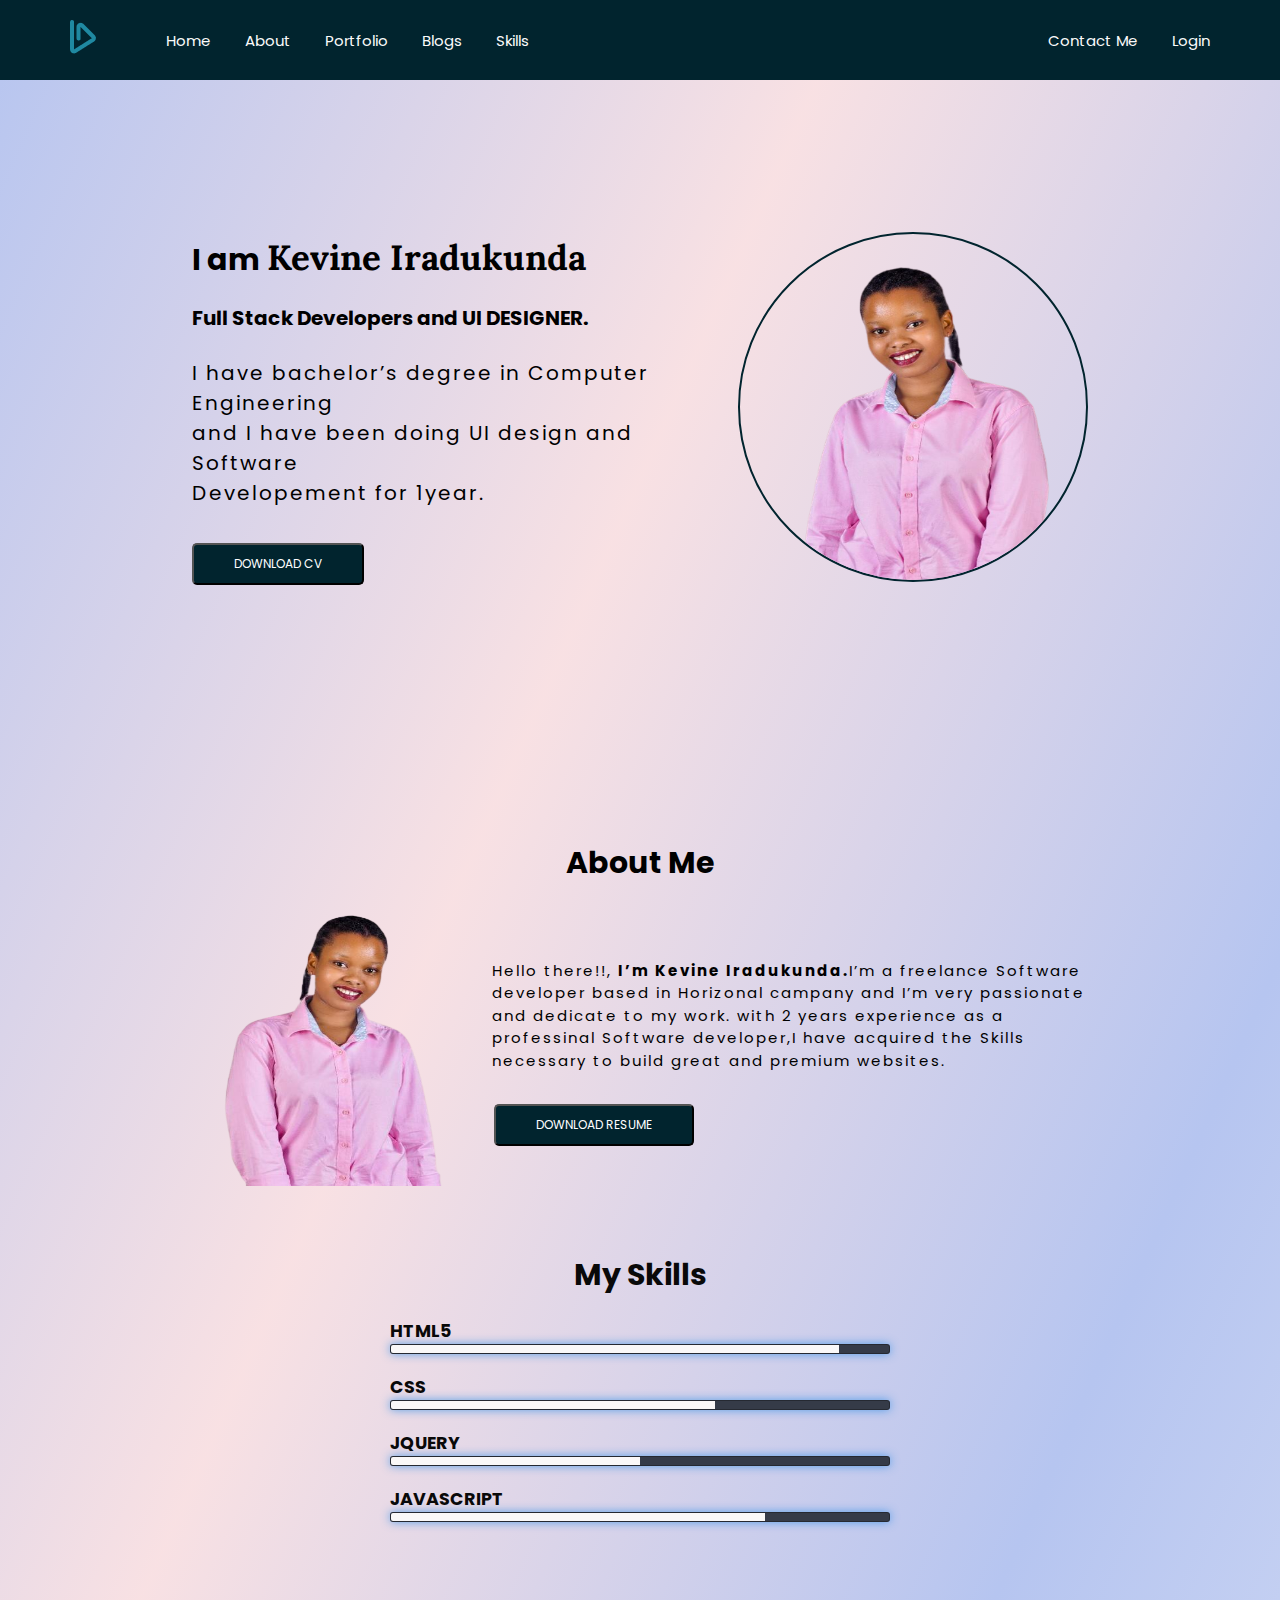
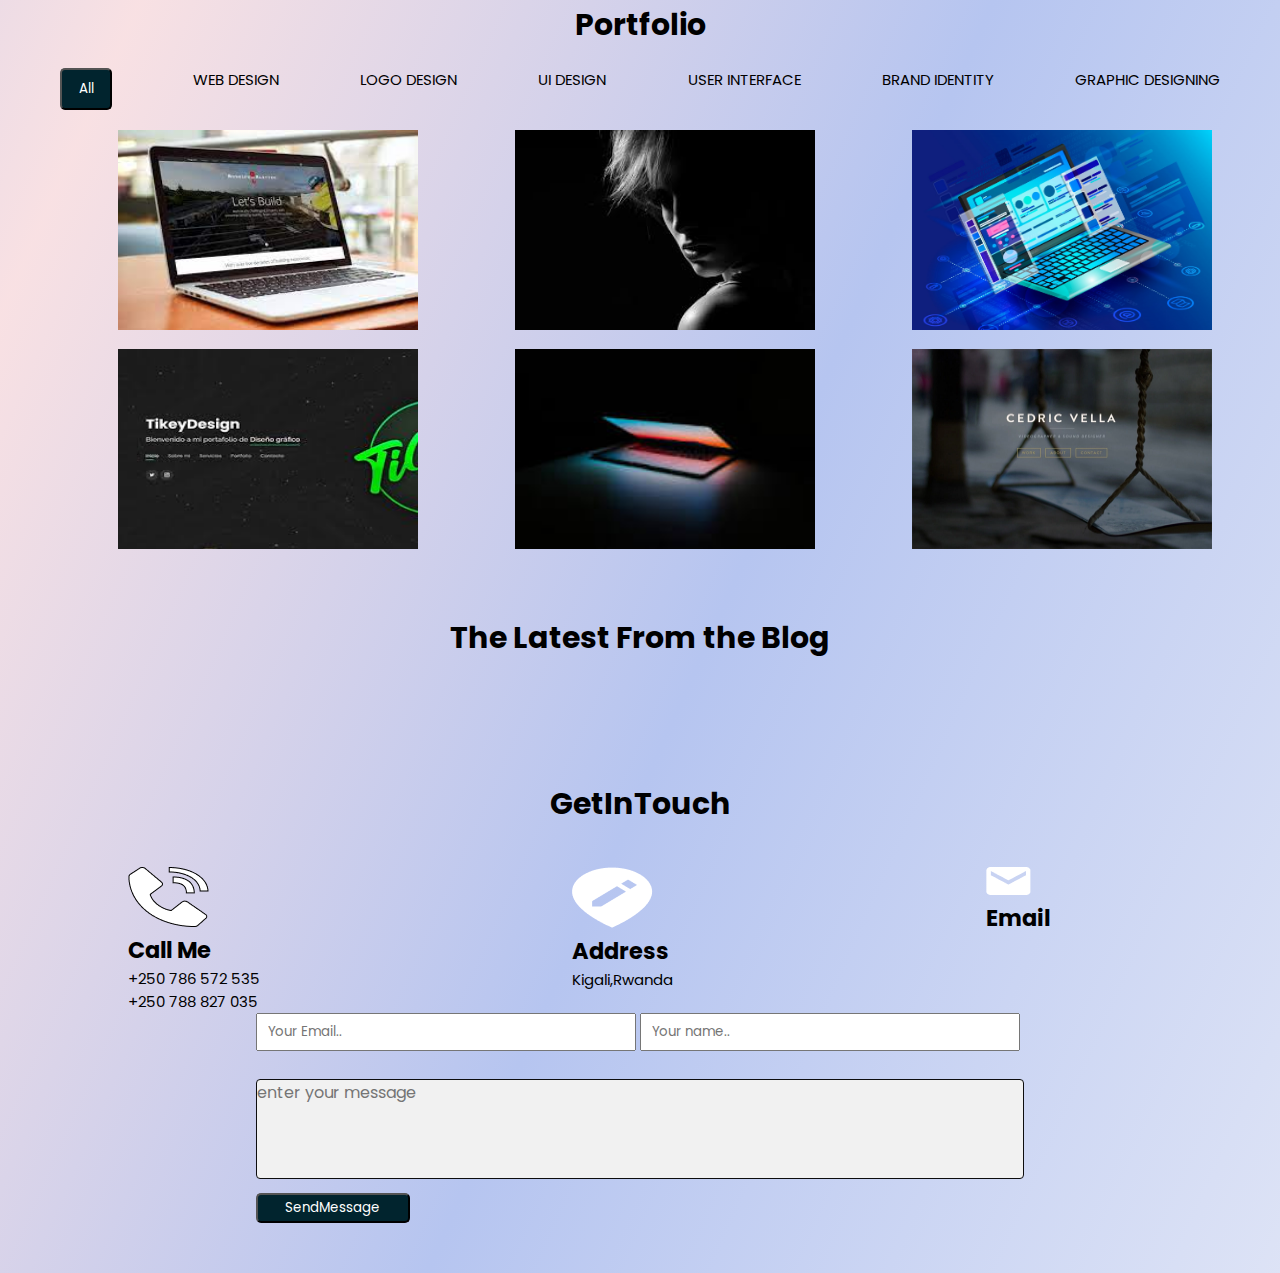
==== index.html @ cff14923 "added files" ====
<!DOCTYPE html>
<html>

<head>
  <meta name="viewport" content="width=device-width, initial-scale=1">
  <link rel="stylesheet" href="index.css">
  <link rel="preconnect" href="https://fonts.googleapis.com">
  <link rel="preconnect" href="https://fonts.gstatic.com" crossorigin>
  <link href="https://fonts.googleapis.com/css2?family=Lora:ital@1&family=Poppins:wght@200&display=swap" rel="stylesheet">
  <title>Welcome to my webpage!!</title>
</head>

<body>
  <div id="home_page">
    <!-- Start of Navbar -->
    <nav class="flex-container">
      <div class="nav-container-right">
        <div class="main_logo">
          <!-- <div><a href="#home">KI</a></div> -->
          <div class="logo">
            <img src="img/nav.png" alt="">
          </div>
        </div>
        <ul class="nav-items-left">
          <a href="#home_page">Home</a>
          <a href="#about">About</a>
          <a href="#portfolio">Portfolio</a>
          <a href="#blog">Blogs</a>
          <a href="#myskills">Skills</a>
        </ul>
      </div>

      <ul class="nav-items-right">
        <a href="#contact">Contact Me</a>
        <a href="login.html">Login</a>
      </ul>
    </nav>

    <div class="menu_nav_img">
      <img src="img/nav_menuimg.png" alt="" onclick="navimg('nav_menu')">
    </div>
   
      
   
    <!-- End of Navbar -->

    <!-- Start of Hero Section -->
    <section class="hero">
      

      <div>
        <h1>I am  <span class="k_name">Kevine Iradukunda</span> </h1>
        <p class="hero-intro1"><b>Full Stack Developers and UI DESIGNER.</b></p> 
        <p class="hero-intro">
             I have bachelor’s degree in Computer
          Engineering <br> and  I have been doing
           UI design and Software <br>Developement for 1year.
        </p>
        <button class="buttonCv"> <a href="">DOWNLOAD CV</a></button>
      </div>
      <div class="img-1">
        <img src="img/1Download.png" alt="Paris">
      </div>
    </section> 
    <!-- End of Hero Section -->

    <!-- Start of About Section -->
    <section  id="about">
      <h1>About Me</h1>
      <div class="About-section">
          <div class="reflection_img">
            <img src="img/Reflection-removebg.png" alt="Paris" width="300" height="300">
          </div>
          <div class="Abouttxt">
          <p>
            Hello there!!, <b>I’m Kevine Iradukunda.</b>I’m a freelance Software developer
            based in Horizonal campany and I’m very 
            passionate and dedicate to my work.
            with 2 years experience as a professinal
            Software developer,I have acquired the
            Skills necessary to build great and 
          premium websites.
        </p>
          <button class="buttonResume"><a href="">DOWNLOAD RESUME</a> </button>
        </div>
        
      </div>
    </section>
    <!-- End of About Section -->

    <!-- start skills -->
      <div class="skills" id="myskills">
        
        <h1>My Skills</h1>
        <li>
            <h3>HTML5</h3><span class="bar"><span class="Html5"></span></span>
        </li>
        <li>
            <h3>CSS</h3><span class="bar"><span class="Css"></span></span>
        </li>
        <li>
            <h3>JQUERY</h3><span class="bar"><span class="Jquery"></span></span>
        </li>
        <li>
            <h3>JAVASCRIPT</h3><span class="bar"><span class="javascript"></span></span>
        </li>
       
    </div>
     <!-- end skills -->

    <!-- start portfolio -->
      <section class="portfolio" id="portfolio">
        <h1 class="porth1">Portfolio</h1>

        <div class="portfolioText_Button">
          <button class="all"><a href="">All</a> </button>

          <P>WEB DESIGN</P>
          <P>LOGO DESIGN</P>
          <P>UI DESIGN</P>
          <P>USER INTERFACE</P>
          <P>BRAND IDENTITY</P>
          <P>GRAPHIC DESIGNING</P>
        </div>

        <div class="Images_Protofile">
          <div><img src="img/03.jfif" alt="kk"></div>
          <div><img src="img/00.jfif" alt="kk"></div>
          <div><img src="img/B1.jpg" alt="kk"></div>
          <div><img src="img/04.jfif" alt="kk"></div>
          <div><img src="img/pro.jfif" alt="kk"></div>
          <div><img src="img/pro12.webp" alt="kk"></div>
        </div>
      </section>
         <!-- End portfolio -->
           <!-- start Blogs -->
      <section class="The Latest From the Blog" id="blog">
        <h1 class="BlogTexth1">The Latest From the Blog</h1>

        <div class="images_Blogs" id="images_Blogs">
          <!-- <div class="Box1-Blog">
            <div class="First-image_Blogs"><img src="../images/img/b2.webp" alt="kk"></div>
            <h2>How does it writting influence your personal Brand ?</h2>
            <p>
              dLorem ipsum dolor sit amet, consectetur adipiscing elit. Praesent non leo odio.
              Vivamus ultricies sodales conser. Nulla lorem has another style
              Vivamus ut nuncLorem ipsum dolor sit amet, consectetur adipiscingelit.
            </p>
          </div> -->
          <!-- <div class="Box2-Blog">
            <div class="Second-image_Blogs"><img src="../images/img/pro12.webp" alt="kk"></div>
            <h2>How does it writting influence your
              personal Brand?</h2>
            <p>
              dLorem ipsum dolor sit amet, consectetur adipiscing elit.
              Praesent non leo odio. Vivamus ultricies sodales conser. Nulla lorem has another style Vivamus ut
              nuncLorem ipsum dolor sit amet,
              consectetur adipiscingelit. </p>
          </div>
          <div class="Box3-Blog">
            <div class="Third-image_Blogs"><img src="../images/img/B1.jpg" alt="kk"></div>
            <h2>How does it writting influence your personal Brand?</h2>
            <p>
              dLorem ipsum dolor sit amet, consectetur adipiscing elit.
              Praesent non leo odio. Vivamus ultricies sodales conser. Nulla
              lorem has another style Vivamus ut nuncLorem ipsum dolor sit amet,
              consectetur adipiscing elit.
            </p>
          </div>
        </div> -->
      </section>
        <!-- end blogs -->
          <!-- start GetinTouch -->
      <section class="GETALLintouch" id="contact">

        <div class="GetIn">
          <h1 class="GetInh1">GetInTouch</h1>

          <div class="GetINImage_Text">
            <div>
              <img src="img/call.png" alt="" class="callimg">
              <h2>Call Me</h2>
              <p>+250 786 572 535</p>
              <p>+250 788 827 035</p>
            </div>

            <div>
              <img src="img/address.png" alt="" class="addressimg">
              <h2>Address</h2>
              <p>Kigali,Rwanda</p>
            </div>

            <div>
              <img src="img/email.png" alt="" class="emailimg">
              <h2>Email</h2>
            </div>
          </div>
        </div>
      </section>
      <section class="FormGetIn">
        <form action="/" method="GET" id="form">
          <div class="AllinputGetIN">
            <div class="Allinput2">
              <div class="GetIn_Email_Name">
                <div class="myinputs">
                  <div>
                    <input type="text" data-check="" name="email" id="email" onkeyup="emailvalidation()"
                      onchange="emailvalidation()" placeholder="Your Email.." required>

                  </div>
                  <div>
                    <p id="email_error" class="error"></p>
                  </div>

                </div>



                <div class="myinputs">


                  <div>
                    <input type="text" data-check="" name="name" id="name" onkeydown="namevalidation()"
                      placeholder="Your name.." required>
                  </div>

                  <div>
                    <p id="name_error" class="error"></p>
                  </div>

                </div>
              </div>

              <div>
                <div>
                  <textarea data-check="" id="message" onkeydown="messagevalidation()"
                    placeholder="enter your message"></textarea>
                </div>
                <div>
                  <p id="textarea_error" class="error"></p>
                </div>

              </div>
              <div>
                <button class="buttonGetINn" type="submit" id="mybtn">SendMessage</button>
              </div>
            </div>
          </div>
        </form>
      </section>
    <!-- End  GetinTouch -->
      
    
    <div class="navbar_menu" id="nav_menu">
      <p>Dashboard</p>
      <ul>
          <li>Home</li>
          <li>Blogs</li>
          <li>Query</li>
          <li>New post</li>
          <li> <a href="index.html">Logout</a></li>
      </ul>
   </div>
  </div>
  <script src="sript.js"></script>
  <script src="dashb.js"></script>
</body>

</html>
---- index.css ----
* {
  padding: 0;
  margin: 0;
  box-sizing: border-box;
  font-family: 'Poppins', sans-serif;
  list-style: none;  
}
html,
body {
  width: 100%;
  height: 100%;
  margin: 0;
  padding: 0;
  align-items: center;
  scroll-behavior: smooth;
  font-family: 'Poppins', sans-serif !important;
  font-size: 15px;
}
.k_name{
  font-size: 35px;
  margin-bottom: 80px;
  font-family: 'Lora', serif;
}
.flex-container {
  top: 0;
  padding-left: 70px;
  padding-right: 70px;
  color: white;
  display: flex;
  justify-content: space-between;
  background-color: rgb(1, 36, 46);
  text-decoration: none;
  position: fixed;
  width: 100%;
  z-index: 998;
  align-items: center;
  height: 80px;
}
.nav-container-right {
  display: flex;
  align-items: center;
}
.main_logo {
  display: flex;
  align-items: center;
}
.nav-items-left {
  padding-left: 70px;
}
.nav-items-left > a {
  padding-right: 30px;
  color: rgb(250, 250, 250);
  text-decoration: none;
}
.nav-items-right > a {
  padding-left: 30px;
  color: rgb(250, 250, 250);
  text-decoration: none;
}

.main {
  padding: 16px;
  margin-top: 30px;
  height: 1500px; /* Used in this example to enable scrolling */
}

.buttonCv {
  background-color: rgb(1, 36, 46);
  border-radius: 5px;
  padding: 10px 40px;
  text-align: center;
  font-size: 12px;
  margin-top:10px ;
}
.buttonCv a{
  color: white;
  text-decoration: none;
}
.buttonResume {
  background-color: rgb(1, 36, 46);
  border-radius: 5px;
  padding: 10px 40px;
  text-align: center;
  display: inline-block;
  font-size: 12px;
  margin: 2px 2px;
}
.buttonResume a {
  color: white;
  text-decoration: none;
}
.img-1 img {
  width: 350px;
  height: 350px;
  border-radius: 50%;
  border: 2px solid rgb(1, 36, 46);
  opacity: 20065px;
}
.hero>div h1{margin-bottom:20px}

.hero {

  min-height: calc(100vh - 80px);
  display: flex;
  /* flex-wrap: wrap-reverse; */
  align-items: center;
  justify-content: space-between;
  margin: 0 15%;
  margin-bottom: 20px;
}
.hero-intro1{
  font-size: 20px;
}
.hero-intro {
  font-size: 20px;
  line-height: 1.5;
  letter-spacing: 2px;
  margin: 25px 0;
}

#home_page {
  width: 100%;
  position: relative;
  background-image: linear-gradient(
    to bottom right,
    #b6c5f0,
    #f7dbded7,
    #b6c5f0,
    #617cd437
  );
  padding-bottom: 50px;
}
#about h1{
  text-align: center;

}
.About-section {
/* min-height: calc(100vh - 80px); */
display: flex;
align-items: center;
justify-content: space-between;
margin: 0 15%;
}

.Abouttxt p {
  line-height: 1.5;
  letter-spacing: 2px;
  margin: 30px 0;
}
 
/* start skills  */
.skills{
  width: 500px;
  margin: 60px auto;
  color: rgb(9, 9, 9);
}
.skills h1{
  text-align: center;
}
.skills li{
  margin: 20px 0;
}
.bar{
  background: #353b48;
  display: block;
  height: 10px;
  border: 1px solid rgba(0,0, 0, 0.3);
  border-radius: 3px;
  overflow: hidden;
  box-shadow: 0 0 10px #2187e7b3;
  
}
.bar span{
  height: 20px;
  float: left;
  background: rgb(250, 248, 248);
}
.Html5{
  width: 90%;
  animation: Html5 2s;
}
.Css{
  width: 65%;
  animation: Css 2s;
}
.Jquery{
  width: 50%;
  animation: Jquery 2s;
}
.javascript{
  width: 75%;
  animation: javascript 2s;
}
@keyframes Html5{
0%{
  width: 0%;
}
100%{
  width: 90%;
}
}

@keyframes Css{
  0%{
      width: 0%;
  }
  100%{
      width: 65%;
  }
  }

  @keyframes Jquery{
      0%{
          width: 0%;
      }
      100%{
          width: 50%;
      }
      }

      @keyframes javascript{
          0%{
              width: 0%;
          }
          100%{
              width: 75%;
          }
          }

/* end skills */

.all {
  width: 52px;
  height: 42px;
  border-radius: 5px;
  /* justify-content: center; */
  /* align-items: center; */
  background-color: rgb(1, 36, 46);
}
.all >a{
  color: white;
  text-decoration: none;
}

.portfolio {
  width: 100%;
  position: relative;
  /* background-image:url('img/backt11.jpg');
  background-position: fixed;
background-repeat: no-repeat;
background-size: cover; */
}
.Blog {
  padding-top: 40px;
  width: 100%;
  position: relative;
  /* background-image:url('img/backt11.jpg');
  background-position: fixed;
background-repeat: no-repeat;
background-size: cover; */
}
.BlogTexth1 {
  text-align: center;
  padding-top: 20px;
}
.images_Blogs {
  display: flex;
  padding: 40px;
  gap: 2px;
}
.Box1-Blog {
  margin: 10px;
  display: grid;
  box-shadow: -1px 0 10px rgb(1, 36, 46);
}
.Box2-Blog {
  margin: 10px;
  display: grid;
  box-shadow: -10px 0 10px rgb(1, 36, 46);
}
.Box3-Blog {
  margin: 10px;
  display: grid;
  box-shadow: -1px 0 10px rgb(1, 36, 46);
}
.portfolioText_Button {
  padding: 20px 60px 20px 60px;
  justify-content: center;
  display: flex;
  justify-content: space-between;
}
.Images_Protofile {
  gap: 13px;
  display: grid;
  grid-template-columns: 32% 32% 32%;
  padding: 0px 20px 0px 60px;
}

.Images_Protofile img {
  width: 300px;
  height: 200px;
  object-fit: fill;
  margin: 0 15%;
}
.First-image_Blogs img {
  width: 100%;
}
.Second-image_Blogs img {
  width: 100%;
}
.Third-image_Blogs img {
  width: 100%;
}
.text {
  text-indent: 0px;
  text-align: center;
  letter-spacing: 3px;
}
.SKillsh1 {
  padding-top: 40px;
  /* margin-top: 30px; */
  text-align: center;
}
.porth1 {
  text-align: center;
  padding-top: 20px;
}

/* start GetinTouch */
.GETALLintouch{
  width: 100%;
  display: flex;
  justify-content: center;
}
.GetIn{
  width: 80%;

}
.GetInh1{
  text-align: center;
  padding: 40px;
}
.GetinText{
  text-align: center;
}
.GetINImage_Text{
display: flex;
justify-content: space-between;
width: 90%;
/* padding: 10px 50px; */
}

.AllinputGetIN{
  display: flex;
  width: 100%;
  justify-content: center;
}
/* .Allinput2 input{
width: 60%;
} */
.Allinput2{
  width: 60%;
  }
  .Allinput2 textarea{
    width: 100%;
    height: 100px;
    margin: 8px 10px 8px 0px;
    
    border: 1px solid rgb(13, 13, 14);
    border-radius: 4px;
    background-color: #f1f1f1;
    color: rgb(13, 13, 14);
    font-size: 16px;
    resize: none; 
  }
  .Allinput2 button{
    width: 20%;
    height: 30px;
  }
  .GetIn_Email_Name {
    display: flex;
    width: 100%;
   
    
  }
  /* .GetIn_Email_Name input{
    width: 45%; 
  } */
.myinputs{
  width: 100%;
  padding-bottom: 20px;
}
.myinputs input{
  width: 99%;
  padding:  7px 10px;
 

}
.buttonGetINn{
  background-color: rgb(1,36,46);
  color: white;
  border-radius: 5px;
  display: center;
}


/* End GetinTouch */


/* start login page */

.Login_page{
  background-image: linear-gradient(to bottom right,#b6c5f0,#f7dbded7,#b6c5f0,#617cd437) ;
  width: 100%;
  display: flex;
  justify-content: center;
  align-items: center;
  height: 100vh;
}
.login_center{
 width: 40%;
}
body {font-family: Arial, Helvetica, sans-serif;}
.FormLoginpage{border: 1px solid #04030317;
 border-radius: 10px;
padding-bottom: 50px;
padding: 20px;
}
input.remember,span.psw{
padding: 30px 0px;
}

.login_center input[type=text], .login_center input[type=password] {
 width:100%;
 padding: 12px 5px;
 margin: 8px 10px 0px 0;
 background-color:transparent;
 border: 1px solid rgba(5, 5, 5, 0.431) !important;
 box-sizing: border-box;
 outline: none;
}

.buttonLogin {
 background-color:rgb(1,36,46);
 color: white;
 padding: 14px 20px;
 margin: 8px 0;
 border: none;
 cursor: pointer;
 width: 100%;
}

.buttonLogin:hover {
 opacity: 0.8;
}
.imgcontainer {
 text-align: center;
 margin: 24px 0 12px 0;
}
img.avatar {
 width: 20%;
 border-radius: 50%;
}

.container {
 padding: 16px;
}

.footerLogin{
 width: 100%;
 display: flex;
 justify-content: space-between;
 padding: 20px 0;

}
.myinputs {
  width: 100%;
  /* padding-bottom: 20px; */
}

/*End login*/

/* dashboard*/
.Dashboard_page {
  display: flex;
  width: 100%;
  position: relative;
  background-image: linear-gradient(
    to bottom right,
    #b6c5f0,
    #f7dbded7,
    #b6c5f0,
    #617cd437
  );
}
.dashboard_navbar {
  width: 20%;
  border-right: 1px solid black;
  position: fixed;
  height: 100vh;
  z-index: 999;
}
.dashboardRight {
  margin-left: 20%;
  padding-bottom: 100px;
}
  .DashTittle{
    position: relative;
  }
  .dash_text{
    display: none;
  }

.singleBlog {
  display: flex;
  border: 1px solid black;
  height: 100%;
  margin: 10px 20px;
}
.imgBlog {
  width: 30%;
  height: 100%;
}
.imgBlog img,
.imgBlog_1 {
  width: 100%;
  height: 100%;
}

.BlogButton,
.dashheader {
  display: flex;
  justify-content: space-between;
  align-items: center;
}
.dashheader {
  padding: 5px 20px;
  position: fixed;
  width: 80%;
  background-color: white;
  box-shadow: 16px 0px 13px 0px #5f5e5e2e;
  background-color: rgb(1, 36, 46);
  color: white;
}
.dash_content {
  margin-top: 90px;
}
.myprofile img {
  width: 35px;
  height: 35px;
  border-radius: 50%;
  border: 1px solid rgb(245, 240, 240);
}
.blog_details {
  padding: 5px 20px;
}
ul {
  padding: unset;
}
.Menu_list {
  padding-top: 40px;
  
}
.Menu_list li a{
  text-decoration: none;
}

.Menu_list li {
  list-style: none;
  border-bottom: 1px solid black;
  padding: 10px 8px;
}
th,
td {
  text-align: start;
  border-bottom: 1px solid black;
  padding: 10px;
}
.Allqueries {
  padding: 20px;
}

.NewPost {
  width: 100%;
  display: flex;
  justify-content: center;
}
.PostStyle {
  width: 40%;
  /* border: 1px solid black; */
}
.Form {
  width: 100%;
}
.Form input,
.Form textarea {
  width: 100%;
  margin-bottom: 30px;
  padding: 5px;
}
.Form button {
  background-color: #233042;
  padding: 5px 30px;
  border-radius: 10px;
  border: none;
  color: white;
}
.Tittles {
  text-align: center;
  font-size: 25px;
  font-weight: bold;
  text-transform: capitalize;
}
.deletebutton{
  background-color:rgb(1, 36, 46) ;
  border-radius: 5px;
  padding: 10px 6px;
  text-align: center;
  display: inline-block;
  font-size: 12px;
  margin: 2px 2px;
}
.deletebutton >button >a{
  color: rgb(7, 0, 0);
  text-decoration: none;
}
.editbutton{
  background-color:rgb(1, 36, 46) ;
  border-radius: 5px;
  padding: 10px 6px;
  text-align: center;
  font-size: 12px;
  margin: 2px 2px;
}
.editbutton a{
  color: rgb(7, 0, 0);
  text-decoration: none;
}
.cancel_updatebtn{
  justify-content: space-around;
  display: none;

}
button.cancelbttn{
background-color: #23304287;

}
.table_table_bordered{
  margin: 0 auto;
}

/* form validation*/

p.error {
  padding: unset;
  margin: unset;
  visibility: hidden;
}
.dashboardParrent{
  position: relative;
  width: 100%;
  height: 100%;
}
.navbar_menu{
  top: 40px;
  position: absolute;
  background-color: #f1f1f1;
  padding: 5px 0px 5px 5px;
 transition: all 0.8s;
 display: none;
}
.hide{
  margin-left: -190px;
}
.navbar_menu li{
width: 180px;
padding: 5px;
border-bottom: 1px solid black;
}

.menu_nav_img{
  background-color: rgb(1, 36, 46);
  width: 100%;
  display: none;
}
.menu_nav_img img{
  
width: 30px;
height: 30px;
padding: 5px;

}

/* responsiveness*/
@media  (max-width:578px){

  .hero{
    display: block;
    padding-top: 40px;
    /* margin: 15%; */
  } 
  .img-1, button.buttonCv {
    display: flex;
    justify-content: center;
  }
.img-1  img{
  width: 200px;
  height: 200px;
  
} 
div h1 {
  text-align: center;
  margin-top: 20px;
  
}
.hero-intro{
  text-align: center;
  margin-bottom: 20px;
}

  .flex-container{
    display: none;
  }
  .About-section{
    display: block;
  }
  .grid_container{
    display: block;
  }
  .portfolioText_Button{
    display: none;
  }
  .Images_Protofile{
display: block;
padding: 0px 20px 0px 40px;
}
.Images_Protofile img{
 margin: 0;
}
.images_Blogs{
  display: block;
  margin-top: 20px;
}
.Box1-Blog,.Box2-Blog,.Box3-Blog{
margin-bottom: 20px;
}
.GetINImage_Text{
  display: block;
  margin-right: 20px;
}
.footerLogin{
  display: flex;
  justify-content: space-between;
}
.img.avatar{
  width: 50%;

}
.login_center{
  width: 80%;
}
.dashboard_navbar{
  display: none;
  
}
.dashboardRight{
  margin-left: 0px;
}
.dashheader{
  width: 100%;
}
.menu_nav_img{
  display: block;
}
.singleBlog{
display: block;
}
.navbar_menu{
  top: 40px;
  position: absolute;
  background-color: #f1f1f1;
  padding: 5px 0px 5px 5px;
 transition: all 0.8s;
 display: block;
}
}
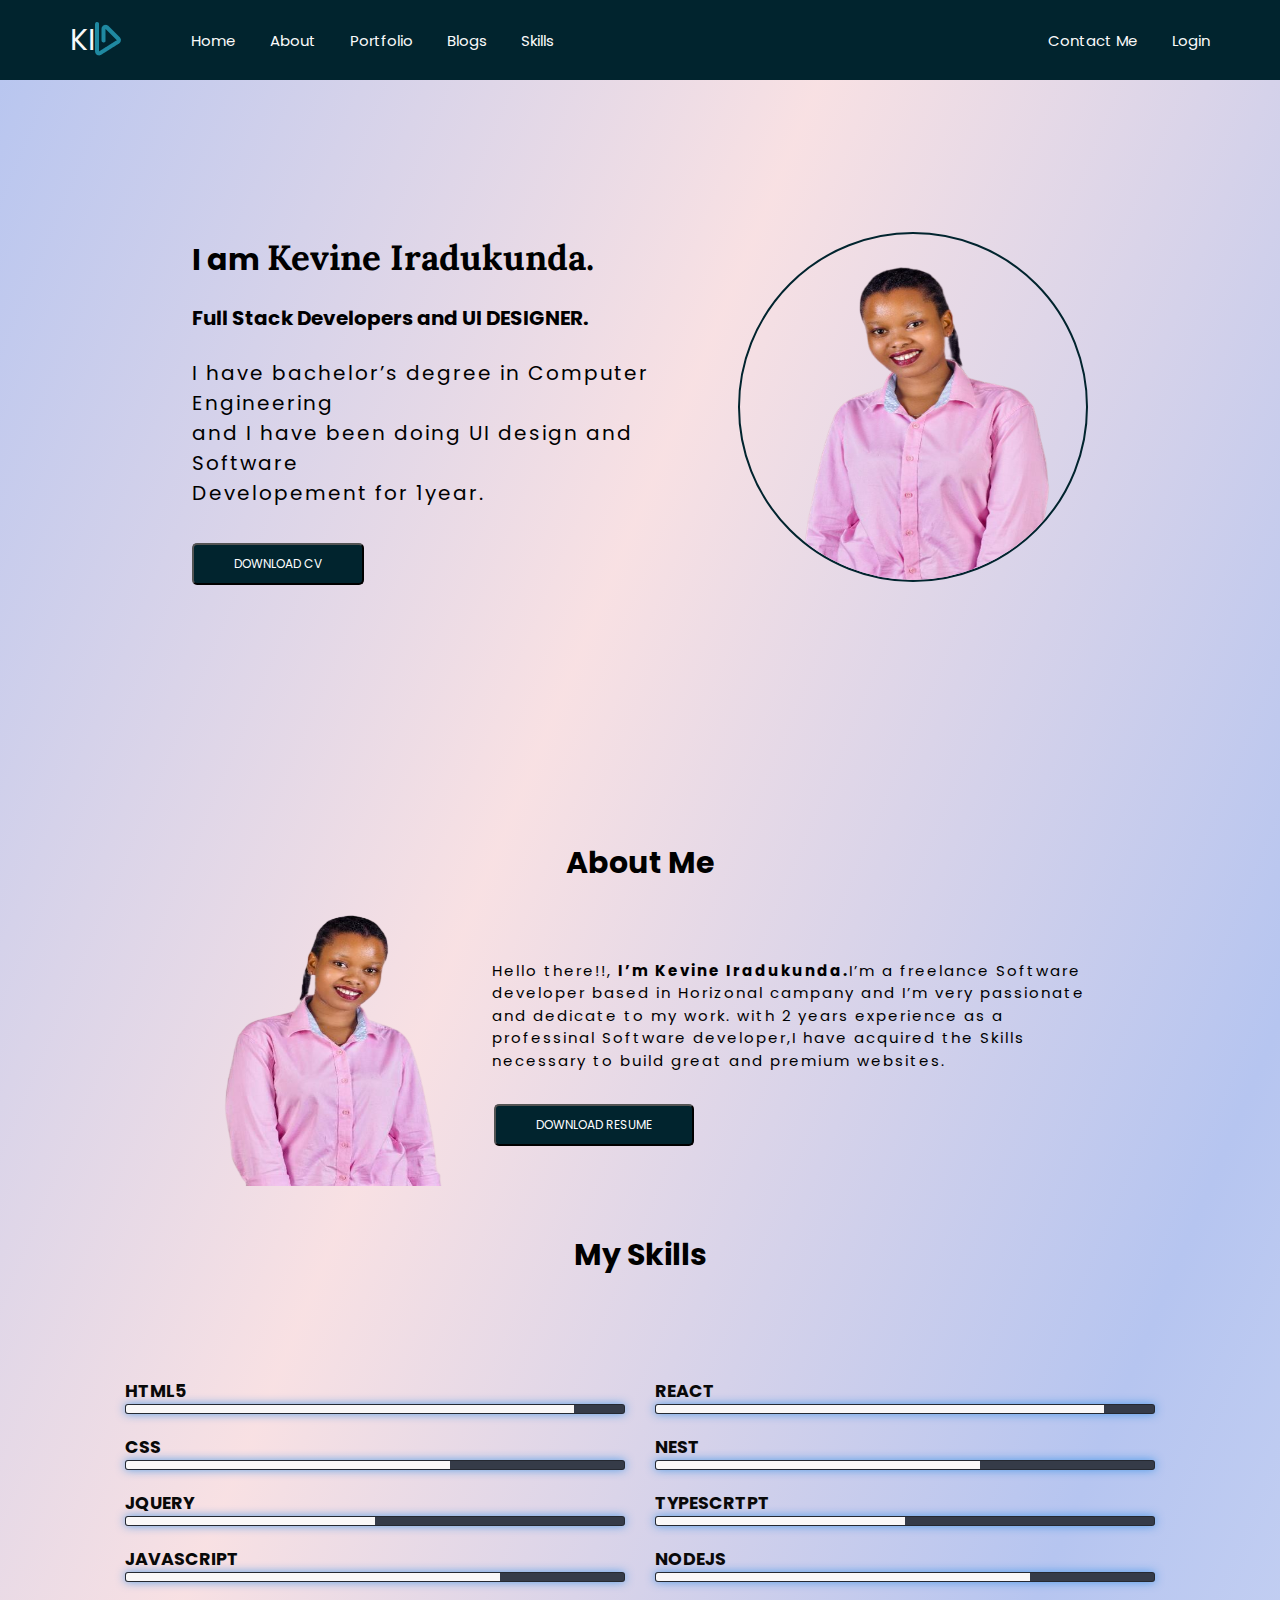
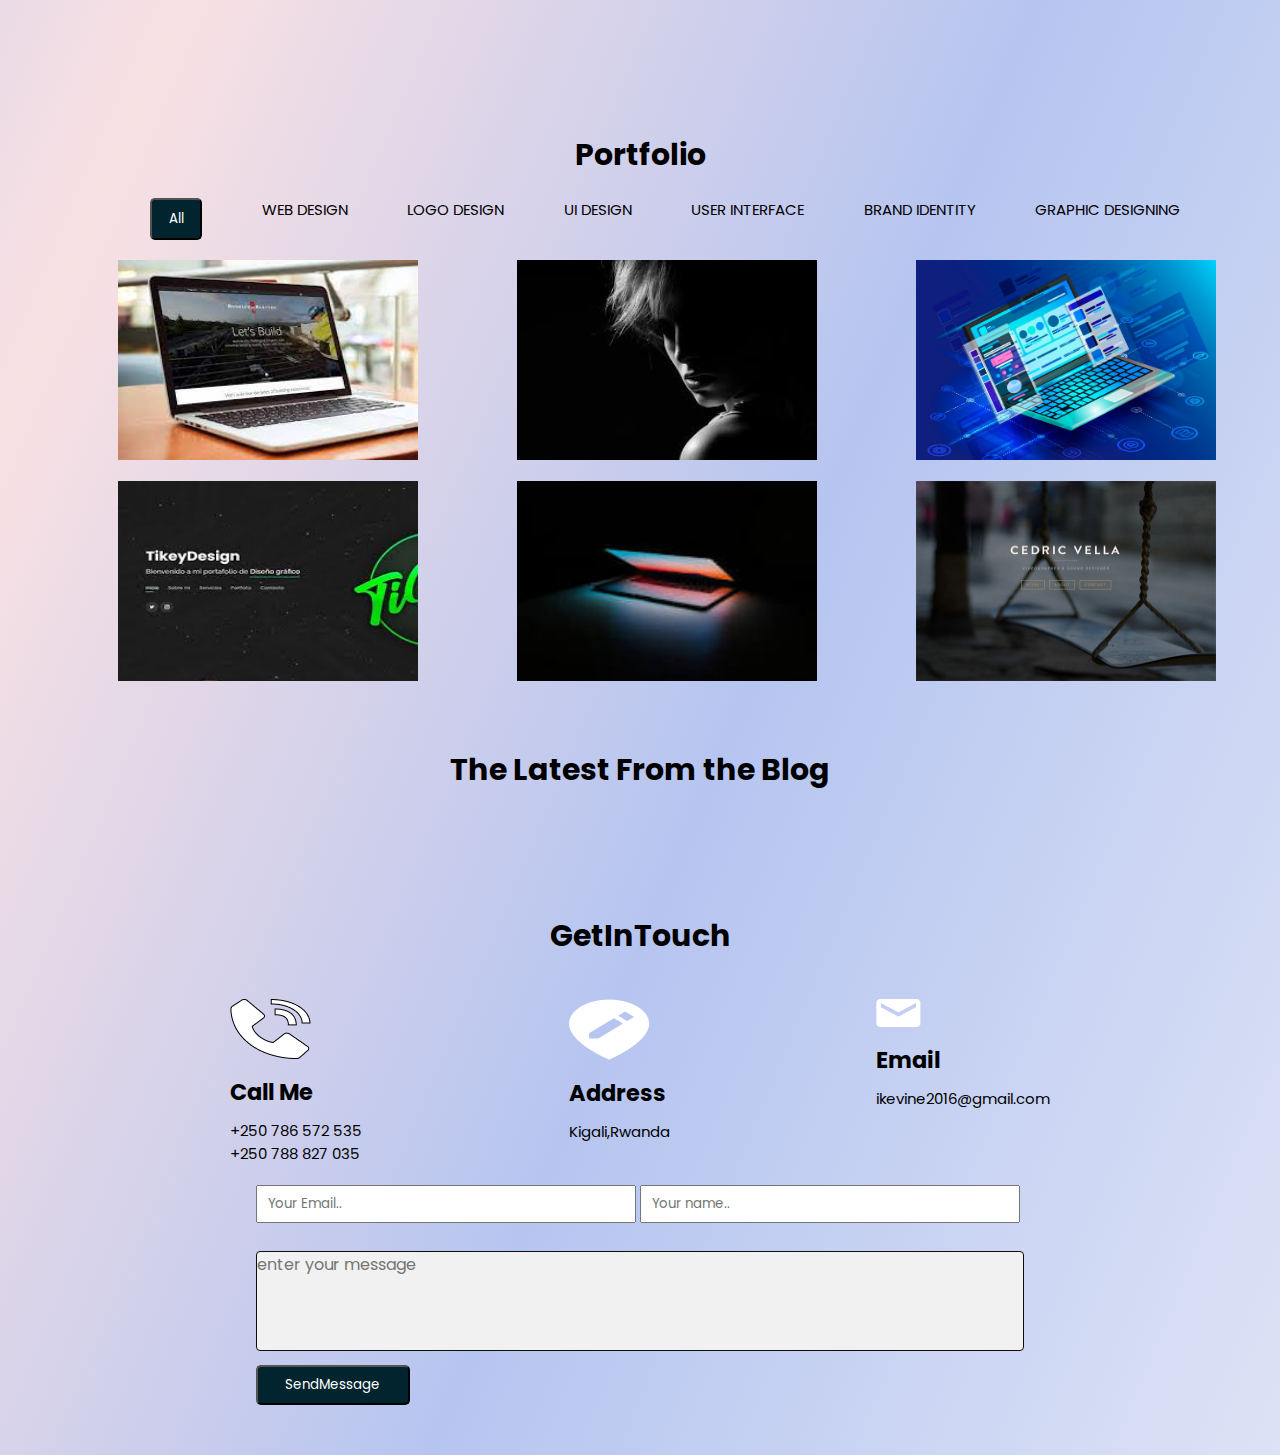
==== commit 47f35cf1: "added crud operation in dashb.js and script.js" ====
--- a/index.html
+++ b/index.html
@@ -16,7 +16,7 @@
     <nav class="flex-container">
       <div class="nav-container-right">
         <div class="main_logo">
-          <!-- <div><a href="#home">KI</a></div> -->
+          <div class="k_name-logo"><a href="#home_page">KI</a></div>
           <div class="logo">
             <img src="img/nav.png" alt="">
           </div>
@@ -26,7 +26,7 @@
           <a href="#about">About</a>
           <a href="#portfolio">Portfolio</a>
           <a href="#blog">Blogs</a>
-          <a href="#myskills">Skills</a>
+          <a href="#_myskills">Skills</a>
         </ul>
       </div>
 
@@ -49,7 +49,7 @@
       
 
       <div>
-        <h1>I am  <span class="k_name">Kevine Iradukunda</span> </h1>
+        <h1>I am  <span class="k_name">Kevine Iradukunda.</span> </h1>
         <p class="hero-intro1"><b>Full Stack Developers and UI DESIGNER.</b></p> 
         <p class="hero-intro">
              I have bachelor’s degree in Computer
@@ -89,9 +89,13 @@
     <!-- End of About Section -->
 
     <!-- start skills -->
+    <section id="_myskills">
+      
+        <h1>My Skills</h1>
+      
+      
+      <div class="myskills">
       <div class="skills" id="myskills">
-        
-        <h1>My Skills</h1>
         <li>
             <h3>HTML5</h3><span class="bar"><span class="Html5"></span></span>
         </li>
@@ -106,6 +110,24 @@
         </li>
        
     </div>
+    <div class="d1skills" id="myskills">
+        
+      <li>
+          <h3>REACT</h3><span class="bar"><span class="React"></span></span>
+      </li>
+      <li>
+          <h3>NEST</h3><span class="bar"><span class="Nest"></span></span>
+      </li>
+      <li>
+          <h3>TYPESCRTPT</h3><span class="bar"><span class="Typescript"></span></span>
+      </li>
+      <li>
+          <h3>NODEJS</h3><span class="bar"><span class="Nodejs"></span></span>
+      </li>
+     
+  </div>
+</div>
+</section>
      <!-- end skills -->
 
     <!-- start portfolio -->
@@ -193,6 +215,7 @@
             <div>
               <img src="img/email.png" alt="" class="emailimg">
               <h2>Email</h2>
+              <p>ikevine2016@gmail.com</p>
             </div>
           </div>
         </div>
--- a/index.css
+++ b/index.css
@@ -18,6 +18,15 @@
   font-family: 'Poppins', sans-serif !important;
   font-size: 15px;
 }
+.k_name-logo{
+  font-size: 30px;
+}
+.k_name-logo  a{
+  text-decoration: none;
+  color: #f7f9fa;
+
+}
+
 .k_name{
   font-size: 35px;
   margin-bottom: 80px;
@@ -45,7 +54,9 @@
 .main_logo {
   display: flex;
   align-items: center;
-}
+  font-size: 5px;
+}
+
 .nav-items-left {
   padding-left: 70px;
 }
@@ -151,14 +162,29 @@
 }
  
 /* start skills  */
+
+#_myskills {
+  margin: 40px;
+}
+.myskills{
+  justify-content: space-between;
+  display: flex;
+  padding: 10px 70px ;
+}
+#_myskills h1{
+  text-align: center;
+  margin-bottom: 10px;
+}
+
 .skills{
   width: 500px;
   margin: 60px auto;
   color: rgb(9, 9, 9);
 }
-.skills h1{
-  text-align: center;
-}
+
+/* .skills h1{
+  text-align: center;
+} */
 .skills li{
   margin: 20px 0;
 }
@@ -228,7 +254,65 @@
               width: 75%;
           }
           }
-
+ .d1skills{
+  width: 500px;
+  margin: 60px auto;
+  color: rgb(9, 9, 9);
+}
+.d1skills li{
+  margin: 20px 0;
+}
+.React{
+  width: 90%;
+  animation: Html5 2s;
+}
+.Nest{
+  width: 65%;
+  animation: Css 2s;
+}
+.Typescript{
+  width: 50%;
+  animation: Jquery 2s;
+}
+.Nodejs{
+  width: 75%;
+  animation: javascript 2s;
+}
+@keyframes React{
+  0%{
+    width: 0%;
+  }
+  100%{
+    width: 90%;
+  }
+  }
+  
+  @keyframes Nest{
+    0%{
+        width: 0%;
+    }
+    100%{
+        width: 65%;
+    }
+    }
+  
+    @keyframes Typescript{
+        0%{
+            width: 0%;
+        }
+        100%{
+            width: 50%;
+        }
+        }
+  
+        @keyframes Nodejs{
+            0%{
+                width: 0%;
+            }
+            100%{
+                width: 75%;
+            }
+            }
 /* end skills */
 
 .all {
@@ -266,33 +350,32 @@
   padding-top: 20px;
 }
 .images_Blogs {
-  display: flex;
-  padding: 40px;
+  
+  display: flex;
+  padding: 40px 75px 40px 110px ;
   gap: 2px;
+  flex-wrap: wrap;
+  grid-template-columns: 32% 32% 32%;
 }
 .Box1-Blog {
+  width: 31.5%;
   margin: 10px;
-  display: grid;
   box-shadow: -1px 0 10px rgb(1, 36, 46);
 }
-.Box2-Blog {
-  margin: 10px;
-  display: grid;
-  box-shadow: -10px 0 10px rgb(1, 36, 46);
-}
-.Box3-Blog {
-  margin: 10px;
-  display: grid;
-  box-shadow: -1px 0 10px rgb(1, 36, 46);
+ .Box1-Blog h2{
+  padding: 5px 20px;
+ }
+.Box1-Blog p{
+  padding: 20px;
 }
 .portfolioText_Button {
-  padding: 20px 60px 20px 60px;
+  padding: 20px 100px 20px 150px;
   justify-content: center;
   display: flex;
   justify-content: space-between;
 }
 .Images_Protofile {
-  gap: 13px;
+  gap: 15px;
   display: grid;
   grid-template-columns: 32% 32% 32%;
   padding: 0px 20px 0px 60px;
@@ -306,13 +389,13 @@
 }
 .First-image_Blogs img {
   width: 100%;
-}
-.Second-image_Blogs img {
-  width: 100%;
-}
-.Third-image_Blogs img {
-  width: 100%;
-}
+  height: 300px;
+}
+/* .First-image_Blogs{
+  width: 100%;
+  width: 50%;
+} */
+
 .text {
   text-indent: 0px;
   text-align: center;
@@ -348,8 +431,12 @@
 .GetINImage_Text{
 display: flex;
 justify-content: space-between;
-width: 90%;
-/* padding: 10px 50px; */
+width: 80%;
+margin: 0 auto;
+margin-bottom:20px ;
+}
+.GetINImage_Text h2,.GetINImage_Text img{
+  margin-bottom: 10px;
 }
 
 .AllinputGetIN{
@@ -377,7 +464,7 @@
   }
   .Allinput2 button{
     width: 20%;
-    height: 30px;
+    height: 40px;
   }
   .GetIn_Email_Name {
     display: flex;
@@ -502,6 +589,15 @@
   height: 100vh;
   z-index: 999;
 }
+.Menu_list a{
+  color: #00050a;
+}
+.Menu_list a:hover{
+  color: #f7f9fa;
+}
+.Menu_list li:hover{
+  background-color: rgb(1, 36, 46);
+}
 .dashboardRight {
   margin-left: 20%;
   padding-bottom: 100px;
@@ -520,13 +616,21 @@
   margin: 10px 20px;
 }
 .imgBlog {
-  width: 30%;
   height: 100%;
 }
-.imgBlog img,
-.imgBlog_1 {
-  width: 100%;
-  height: 100%;
+
+.imgBlog_1 img{
+  width: 270px;
+  height: 240px;
+  padding: 5px 0px 0px 5px;
+}
+
+
+.BlogTittle{
+  margin-bottom: 15px;
+}
+.Blogcontent{
+  margin-bottom: 20px;
 }
 
 .BlogButton,
@@ -554,7 +658,7 @@
   border: 1px solid rgb(245, 240, 240);
 }
 .blog_details {
-  padding: 5px 20px;
+  padding: 20px;
 }
 ul {
   padding: unset;
@@ -588,7 +692,7 @@
   justify-content: center;
 }
 .PostStyle {
-  width: 40%;
+  width: 50%;
   /* border: 1px solid black; */
 }
 .Form {
@@ -606,6 +710,7 @@
   border-radius: 10px;
   border: none;
   color: white;
+  height: 40px;
 }
 .Tittles {
   text-align: center;
@@ -617,25 +722,40 @@
   background-color:rgb(1, 36, 46) ;
   border-radius: 5px;
   padding: 10px 6px;
+  height: 40px;
+  width: 100px;
   text-align: center;
   display: inline-block;
   font-size: 12px;
   margin: 2px 2px;
 }
-.deletebutton >button >a{
-  color: rgb(7, 0, 0);
+.deletebutton button{
+background: transparent;
+color: rgb(248, 243, 243);
+border-color: transparent;
+}
+
+.deletebutton a{
+  color: rgb(253, 249, 249);
   text-decoration: none;
 }
 .editbutton{
   background-color:rgb(1, 36, 46) ;
   border-radius: 5px;
   padding: 10px 6px;
-  text-align: center;
-  font-size: 12px;
+  height: 40px;
+  width: 80px;
+  text-align: center;
+  font-size: 16px;
   margin: 2px 2px;
 }
+.editbutton button{
+  background: transparent;
+  color: rgb(248, 243, 243);
+  border-color:transparent;
+  }
 .editbutton a{
-  color: rgb(7, 0, 0);
+  color: rgb(248, 243, 243);
   text-decoration: none;
 }
 .cancel_updatebtn{
@@ -649,6 +769,7 @@
 }
 .table_table_bordered{
   margin: 0 auto;
+  width: 100%;
 }
 
 /* form validation*/
@@ -743,8 +864,12 @@
   display: block;
   margin-top: 20px;
 }
-.Box1-Blog,.Box2-Blog,.Box3-Blog{
+.Box1-Blog{
 margin-bottom: 20px;
+}
+p.mybox1,h2.mybox1{
+  margin: 20px !important;
+
 }
 .GetINImage_Text{
   display: block;
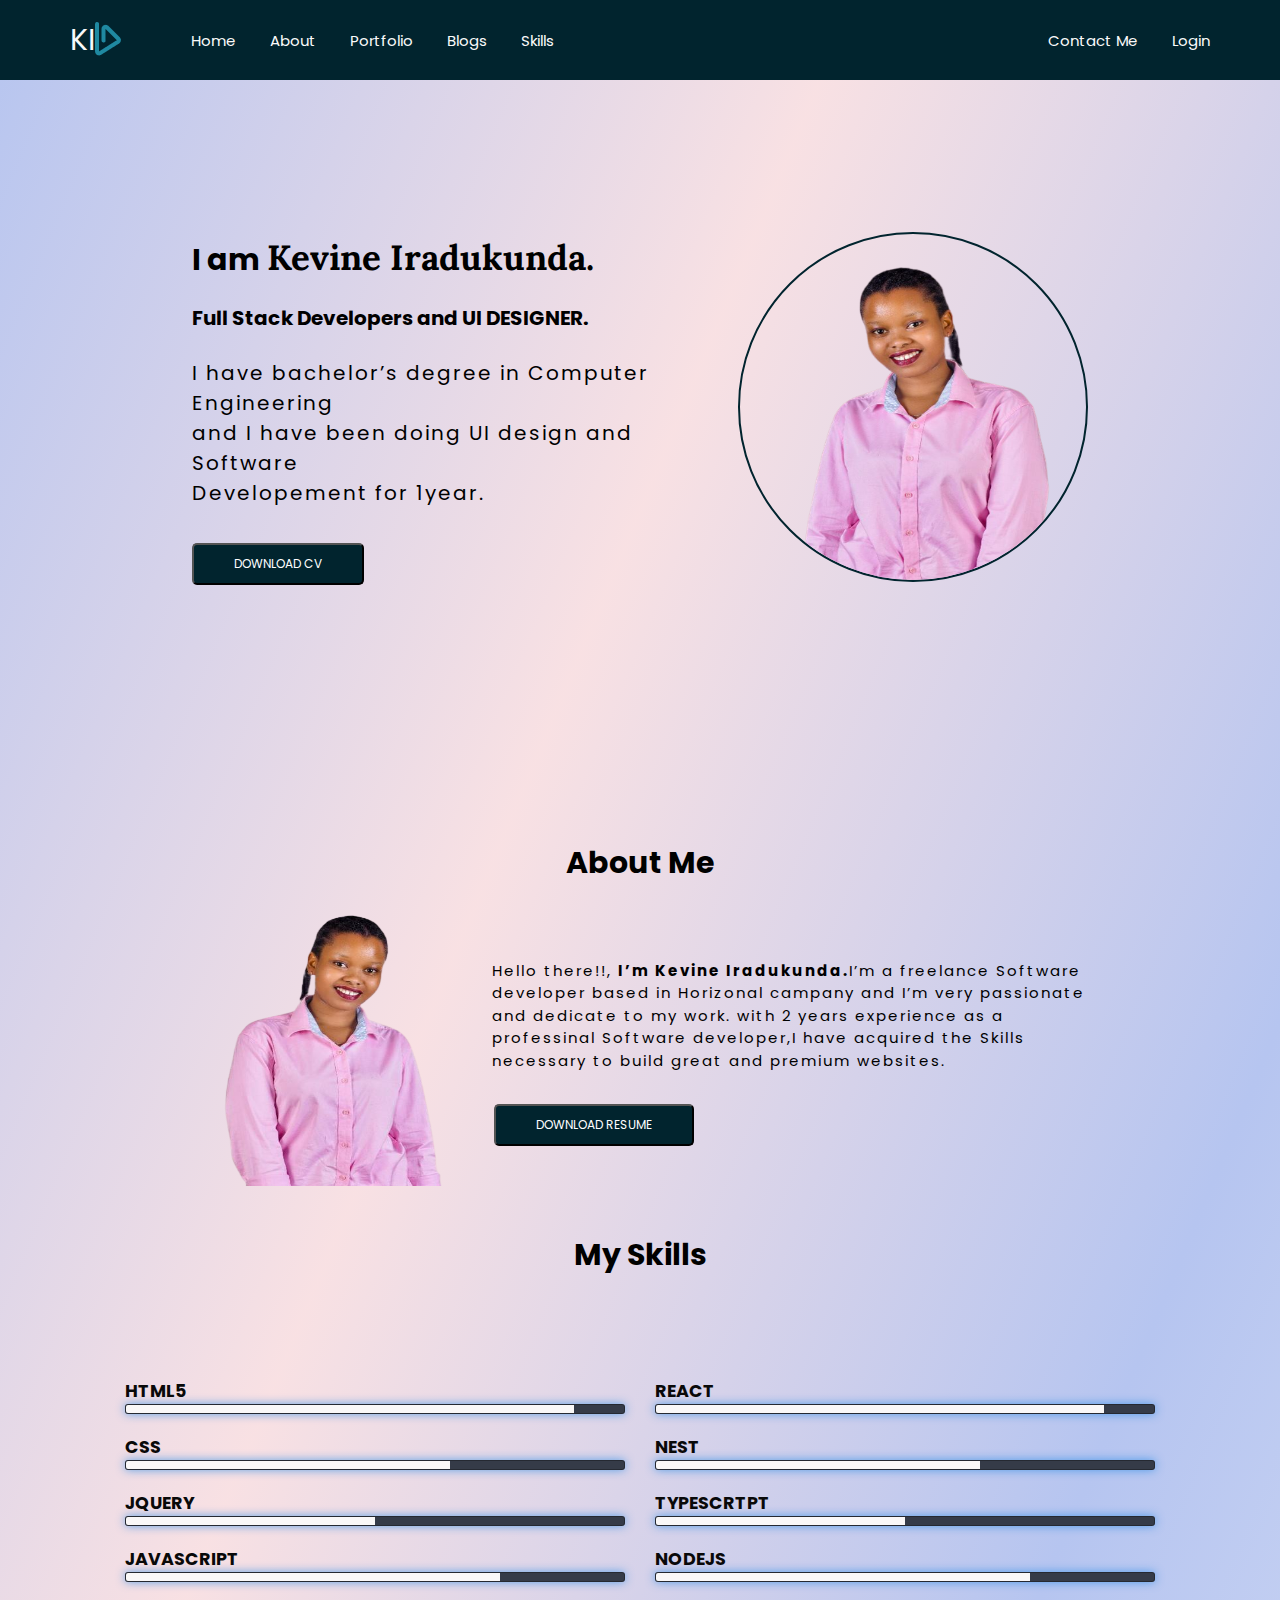
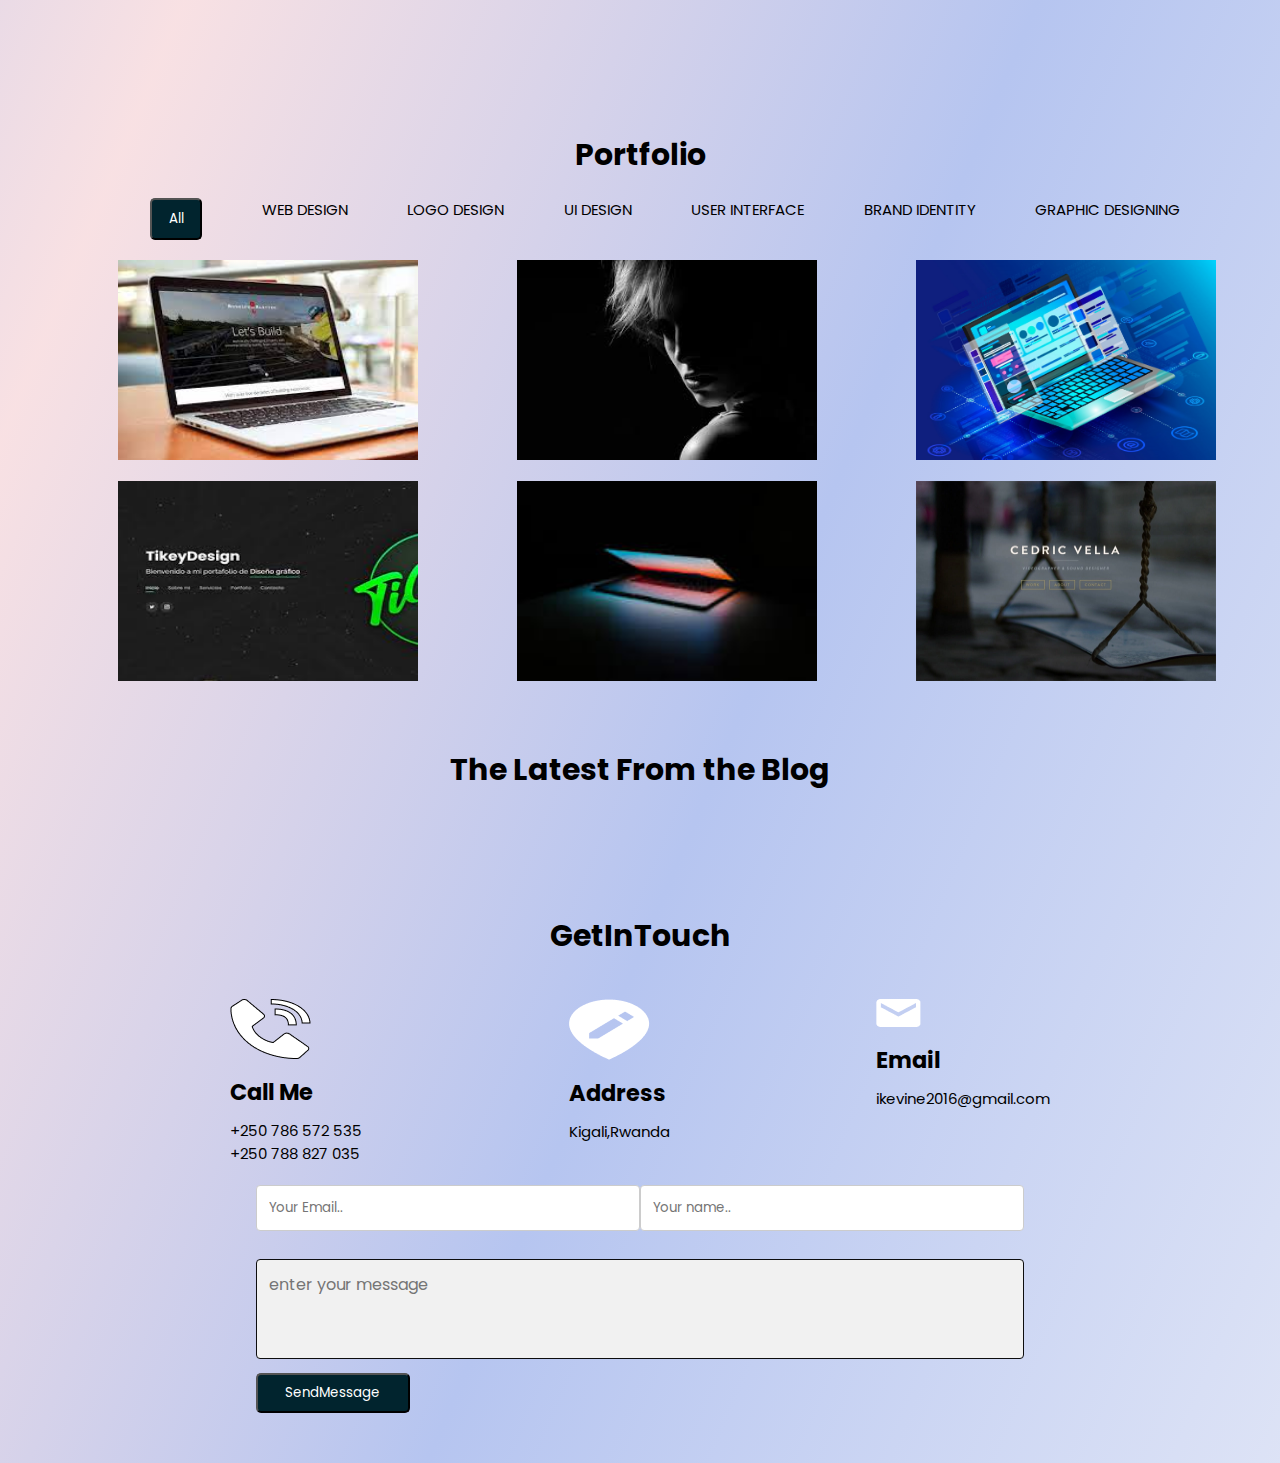
==== commit ffb25c9f: "changing in blogs to adding comment section and also on display blog in images changes to be images " ====
--- a/index.html
+++ b/index.html
@@ -160,38 +160,48 @@
         <h1 class="BlogTexth1">The Latest From the Blog</h1>
 
         <div class="images_Blogs" id="images_Blogs">
-          <!-- <div class="Box1-Blog">
-            <div class="First-image_Blogs"><img src="../images/img/b2.webp" alt="kk"></div>
-            <h2>How does it writting influence your personal Brand ?</h2>
-            <p>
-              dLorem ipsum dolor sit amet, consectetur adipiscing elit. Praesent non leo odio.
-              Vivamus ultricies sodales conser. Nulla lorem has another style
-              Vivamus ut nuncLorem ipsum dolor sit amet, consectetur adipiscingelit.
-            </p>
-          </div> -->
-          <!-- <div class="Box2-Blog">
-            <div class="Second-image_Blogs"><img src="../images/img/pro12.webp" alt="kk"></div>
-            <h2>How does it writting influence your
-              personal Brand?</h2>
-            <p>
-              dLorem ipsum dolor sit amet, consectetur adipiscing elit.
-              Praesent non leo odio. Vivamus ultricies sodales conser. Nulla lorem has another style Vivamus ut
-              nuncLorem ipsum dolor sit amet,
-              consectetur adipiscingelit. </p>
-          </div>
-          <div class="Box3-Blog">
-            <div class="Third-image_Blogs"><img src="../images/img/B1.jpg" alt="kk"></div>
-            <h2>How does it writting influence your personal Brand?</h2>
-            <p>
-              dLorem ipsum dolor sit amet, consectetur adipiscing elit.
-              Praesent non leo odio. Vivamus ultricies sodales conser. Nulla
-              lorem has another style Vivamus ut nuncLorem ipsum dolor sit amet,
-              consectetur adipiscing elit.
-            </p>
-          </div>
-        </div> -->
+          
+        </div>
+          
       </section>
         <!-- end blogs -->
+
+<!-- start comment section with likes -->
+<!-- <h2 class="commentTexth2">Comment and likes form </h2> -->
+<!-- <div class="container">
+  <form action="/action_page.php">
+  <div class="row">
+    <div class="col-25">
+      <label for="fname">name</label>
+    </div>
+    <div class="col-75">
+      <input type="text" id="name" name="firstname" placeholder="Your name..">
+    </div>
+  </div>
+  <div class="row">
+    <div class="col-25">
+      <label for="lname">Email</label>
+    </div>
+    <div class="col-75">
+      <input type="email" id="email" name="lastname" placeholder="Your Email..">
+    </div>
+  </div>
+  <div class="row">
+    <div class="col-25">
+      <label for="subject">Comment</label>
+    </div>
+    <div class="col-75">
+      <textarea id="comment" name="subject" placeholder="Write something.." style="height:200px"></textarea>
+    </div>
+  </div>
+  <br>
+  <div class="row">
+    <input type="submit" id ="submit_comment" value="Submit">
+  </div>
+  </form>
+</div> -->
+<!-- end comment section with likes -->
+
           <!-- start GetinTouch -->
       <section class="GETALLintouch" id="contact">
 
@@ -286,7 +296,7 @@
    </div>
   </div>
   <script src="sript.js"></script>
-  <script src="dashb.js"></script>
+  <!-- <script src="dashb.js"></script> -->
 </body>
 
 </html>--- a/index.css
+++ b/index.css
@@ -814,6 +814,86 @@
 
 }
 
+
+/* commentForm and likes*/
+* {
+  box-sizing: border-box;
+}
+.commentTexth2{
+text-align: center;
+
+}
+input[type=text], select, textarea {
+  width: 100%;
+  padding: 12px;
+  border: 1px solid #ccc;
+  border-radius: 4px;
+  resize: vertical;
+}
+input[type=email], select, textarea {
+  width: 100%;
+  padding: 12px;
+  border: 1px solid #ccc;
+  border-radius: 4px;
+  resize: vertical;
+}
+
+label {
+  padding: 12px 12px 12px 0;
+  display: inline-block;
+}
+
+input[type=submit] {
+  background-color:  rgb(1, 36, 46);
+  color: white;
+  padding: 12px 20px;
+  border: none;
+  border-radius: 4px;
+  cursor: pointer;
+  float: right;
+}
+
+input[type=submit]:hover {
+  background-color: #becccf;
+  /* color: black; */
+}
+
+.container {
+  border-radius: 5px;
+  /* background-color: #c1c4b8; */
+  padding: 20px 20px;
+  margin: 10%;
+}
+
+.col-25 {
+    float: right;
+  width: 20%;
+  margin-top: 6px;
+}
+
+.col-75 {
+  float: left;
+  width: 75%;
+  margin-top: 6px;
+}
+
+/* Clear floats after the columns */
+.row::after {
+  content: "";
+  display: table;
+  clear: both;
+}
+
+/* Responsive layout - when the screen is less than 600px wide, make the two columns stack on top of each other instead of next to each other */
+@media screen and (max-width: 600px) {
+  .col-25, .col-75, input[type=submit] {
+    width: 100%;
+    margin-top: 0;
+  }
+}
+/*endcommentForm and likes*/
+
+
 /* responsiveness*/
 @media  (max-width:578px){
 
